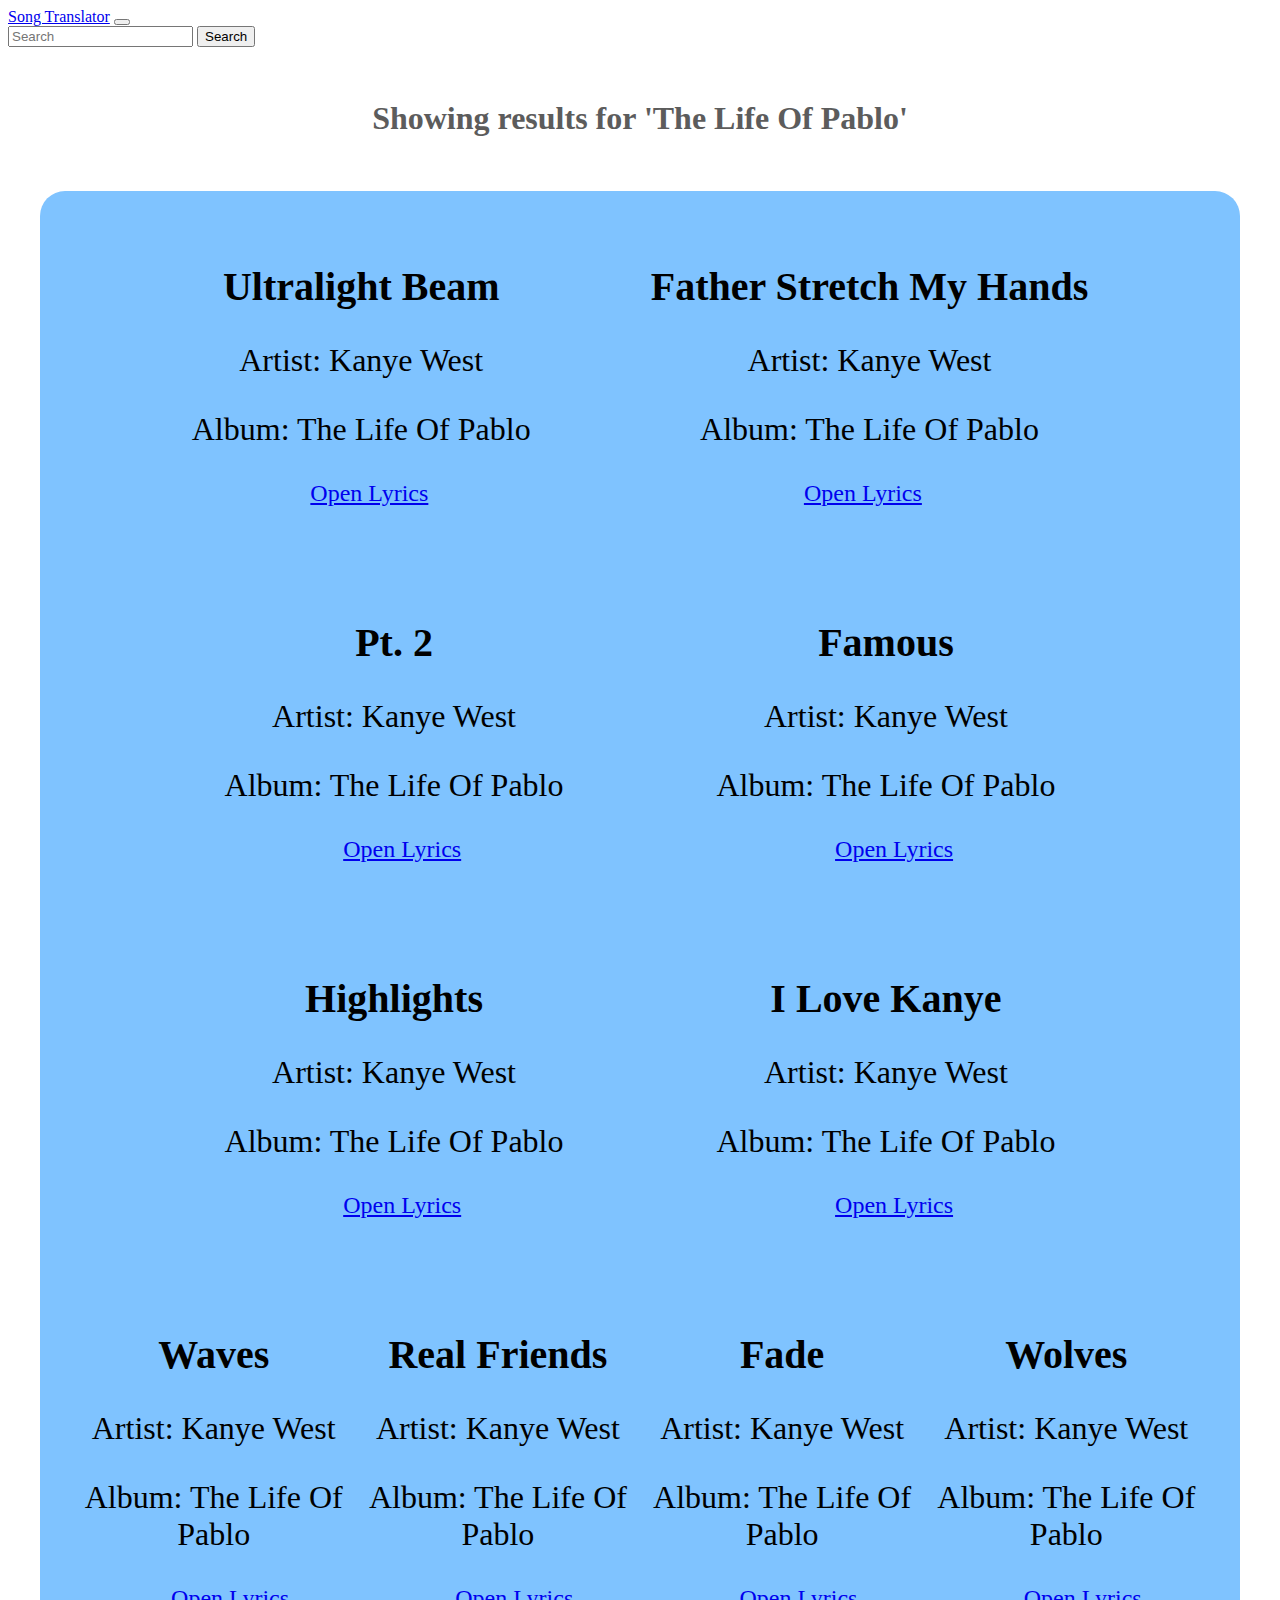
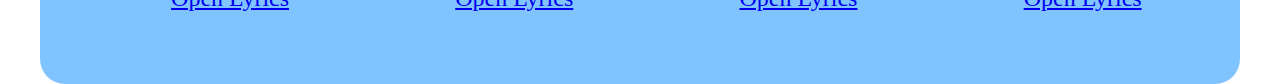
==== search.html @ ab82c58a "Added Layout of website" ====
<!DOCTYPE html>
<html lang="en">
<head>
    <meta charset="UTF-8">
    <meta http-equiv="X-UA-Compatible" content="IE=edge">
    <meta name="viewport" content="width=device-width, initial-scale=1.0">
    <link href="https://cdn.jsdelivr.net/npm/bootstrap@5.2.3/dist/css/bootstrap.min.css" rel="stylesheet" integrity="sha384-rbsA2VBKQhggwzxH7pPCaAqO46MgnOM80zW1RWuH61DGLwZJEdK2Kadq2F9CUG65" crossorigin="anonymous">
    <link rel="stylesheet" href="stylesheet.css">
    <title>Search</title>
</head>
<body>
    <header>
        <nav class="navbar navbar-expand-lg navbar-dark bg-dark">
            <div class="container-fluid">
              <a class="navbar-brand" href="#">Song Translator</a>
              <button class="navbar-toggler" type="button" data-bs-toggle="collapse" data-bs-target="#navbarSupportedContent" aria-controls="navbarSupportedContent" aria-expanded="false" aria-label="Toggle navigation">
                <span class="navbar-toggler-icon"></span>
              </button>
              <div class="collapse navbar-collapse" id="navbarSupportedContent">
                
                <form class="d-flex" role="search">
                  <input class="form-control me-2" type="search" placeholder="Search" aria-label="Search">
            <button class="btn btn-primary btn-lg" type="submit">Search</button>
                </form>
              </div>
            </div>
          </nav>
    </header>

    <h1 class="search-header">Showing results for 'The Life Of Pablo'</h1>

    <div class="results-container">
        <div class="row">   
            <div class="col-bg-5" style="min-width: 100px; max-width: 500px;">
                <div class="card">
                  <div class="card-body">
                    <h1 class="card-title">Ultralight Beam</h1>
                    <p class="card-text">Artist: Kanye West</p>
                    <p class="card-text">Album: The Life Of Pablo</p>
                    <a href="/song.html" class="btn btn-primary" role="button">Open Lyrics</a></form>
                </div>
                </div>
            </div>
    
            <div class="col-bg-5" style="min-width: 100px; max-width: 500px;">
                <div class="card">
                    <div class="card-body">
                    <h1 class="card-title">Father Stretch My Hands</h1>
                    <p class="card-text">Artist: Kanye West</p>
                    <p class="card-text">Album: The Life Of Pablo</p>
                    <a href="#" class="btn btn-primary">Open Lyrics</a>
                    </div>
                </div>
            </div>
        </div>

        <div class="row">   
            <div class="col-bg-5" style="min-width: 100px; max-width: 500px;">
                <div class="card">
                    <div class="card-body">
                      <h1 class="card-title">Pt. 2</h1>
                      <p class="card-text">Artist: Kanye West</p>
                      <p class="card-text">Album: The Life Of Pablo</p>
                      <a href="#" class="btn btn-primary">Open Lyrics</a>
                    </div>
                  </div>
            </div>
            <div class="col-bg-5" style="min-width: 100px; max-width: 500px;">
                <div class="card">
                  <div class="card-body">
                    <h1 class="card-title">Famous</h1>
                    <p class="card-text">Artist: Kanye West</p>
                    <p class="card-text">Album: The Life Of Pablo</p>
                    <a href="#" class="btn btn-primary">Open Lyrics</a>
                  </div>
                </div>
            </div>
        </div>

        <div class="row">   
            
    
            <div class="col-bg-5" style="min-width: 100px; max-width: 500px;">
                <div class="card">
                    <div class="card-body">
                    <h1 class="card-title">Highlights</h1>
                    <p class="card-text">Artist: Kanye West</p>
                    <p class="card-text">Album: The Life Of Pablo</p>
                    <a href="#" class="btn btn-primary">Open Lyrics</a>
                    </div>
                </div>
            </div>
            <div class="col-bg-5" style="min-width: 100px; max-width: 500px;">
                <div class="card">
                    <div class="card-body">
                      <h1 class="card-title">I Love Kanye</h1>
                      <p class="card-text">Artist: Kanye West</p>
                      <p class="card-text">Album: The Life Of Pablo</p>
                      <a href="#" class="btn btn-primary">Open Lyrics</a>
                    </div>
                  </div>
            </div>
        </div>

        <div class="row">   
            <div class="col-bg-5" style="min-width: 100px; max-width: 500px;">
                <div class="card">
                  <div class="card-body">
                    <h1 class="card-title">Waves</h1>
                    <p class="card-text">Artist: Kanye West</p>
                    <p class="card-text">Album: The Life Of Pablo</p>
                    <a href="#" class="btn btn-primary">Open Lyrics</a>
                  </div>
                </div>
            </div>
    
            <div class="col-bg-5" style="min-width: 100px; max-width: 500px;">
                <div class="card">
                    <div class="card-body">
                    <h1 class="card-title">Real Friends</h1>
                    <p class="card-text">Artist: Kanye West</p>
                    <p class="card-text">Album: The Life Of Pablo</p>
                    <a href="#" class="btn btn-primary">Open Lyrics</a>
                    </div>
                </div>
            </div>
            <div class="col-bg-5" style="min-width: 100px; max-width: 500px;">
                <div class="card">
                    <div class="card-body">
                      <h1 class="card-title">Fade</h1>
                      <p class="card-text">Artist: Kanye West</p>
                      <p class="card-text">Album: The Life Of Pablo</p>
                      <a href="#" class="btn btn-primary">Open Lyrics</a>
                    </div>
                  </div>
            </div>

            <div class="col-bg-5" style="min-width: 100px; max-width: 500px;">
                <div class="card">
                    <div class="card-body">
                      <h1 class="card-title">Wolves</h1>
                      <p class="card-text">Artist: Kanye West</p>
                      <p class="card-text">Album: The Life Of Pablo</p>
                      <a href="#" class="btn btn-primary">Open Lyrics</a>
                    </div>
                  </div>
            </div>
        </div>
    </div>

    
    
</body>
</html>
---- stylesheet.css ----
body {
    display: flex;
    flex-direction: column;
    height: 100vh;
}

.title-header {
    display: flex;
    justify-content: center;
    padding: 20px 30px;
    align-items: center;
}

.search-header {
    display: flex;
    justify-content: center;
    padding: 20px 30px;
    align-items: center;
    padding-top: 1em;
    padding-bottom: 1em;
    color:rgb(92, 92, 92);
}

.results-container {
    display: fit;
    border-radius: 25px;
    height: fit-content;
    width: 95%;
    margin-left: 2.5%;
    background-color: rgb(127, 195, 255);
}

.card {
    margin-top: 2.5em;
    margin-bottom: 2.5em;
}

.card-title {
    text-align: center;
    font-size: 2.5em;
}

.card-text {
    margin-top: 1em;
    text-align:center;
    font-size:xx-large;
}

.card .btn {
    margin-left: 35%;
    font-size: x-large;
}

.col-sm-2 {
    margin-right: 7em;
}


.row {
    margin: 2em;
    display: flex;
    justify-content: space-evenly;
    align-items: center;
}

.display-song {
    display: flex;
    flex-direction: column;
    align-items: center;

}

.display-song .song-title {
    font-size: 5em;
    font-weight: bolder;
}

.display-song .song-artist {
    font-size:2.5em;
}

.display-song .song-album {
    font-size:2.5em;
}

.display-song .song-lyrics {
    margin-left: 20%;

    display: flex;
    flex-direction: column;
    align-items: center;
    font-size:1.5em;
}
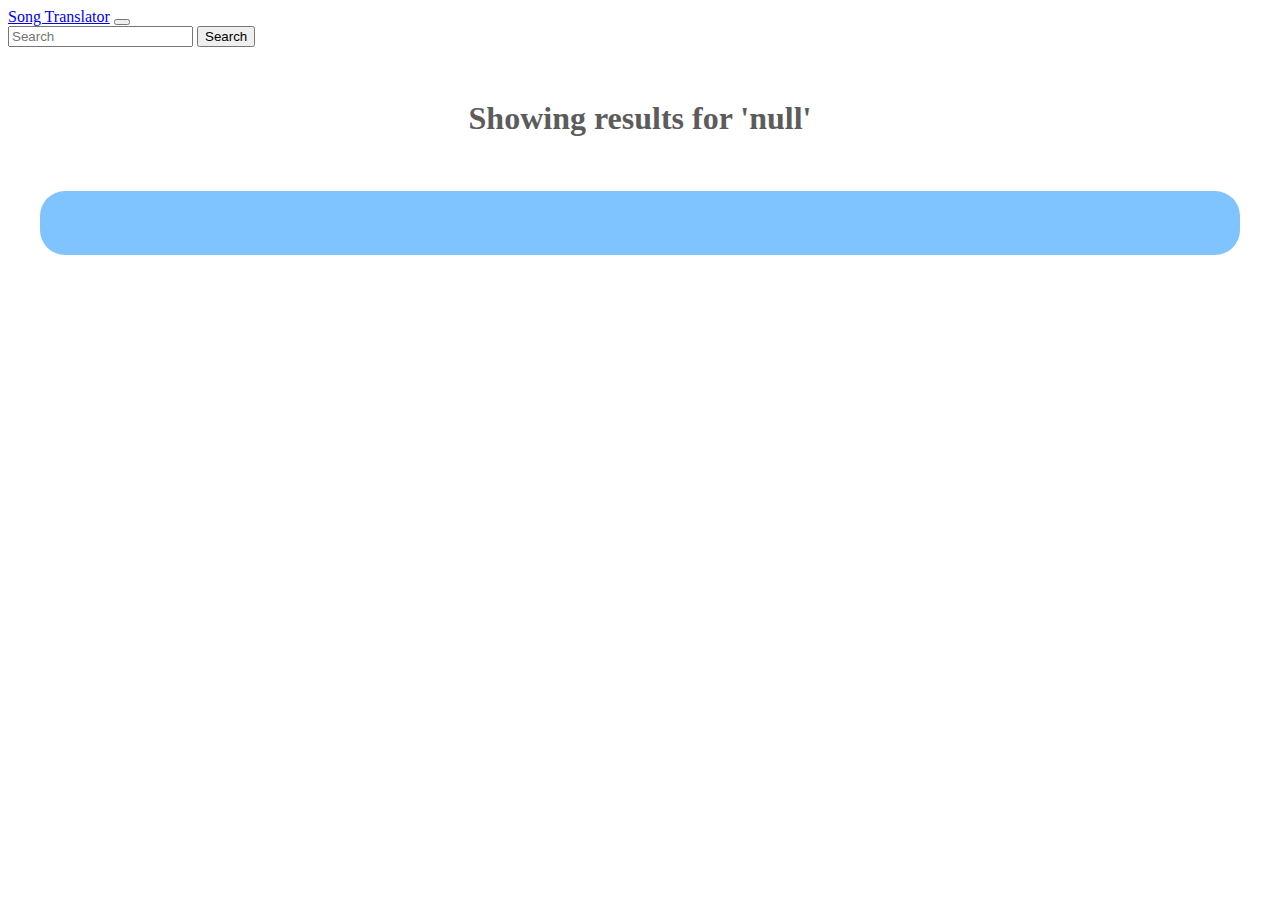
==== commit 9ec00f20: "most updated" ====
--- a/search.html
+++ b/search.html
@@ -6,6 +6,7 @@
     <meta name="viewport" content="width=device-width, initial-scale=1.0">
     <link href="https://cdn.jsdelivr.net/npm/bootstrap@5.2.3/dist/css/bootstrap.min.css" rel="stylesheet" integrity="sha384-rbsA2VBKQhggwzxH7pPCaAqO46MgnOM80zW1RWuH61DGLwZJEdK2Kadq2F9CUG65" crossorigin="anonymous">
     <link rel="stylesheet" href="stylesheet.css">
+    <script src="displayInformation.js"></script>
     <title>Search</title>
 </head>
 <body>
@@ -27,125 +28,13 @@
           </nav>
     </header>
 
-    <h1 class="search-header">Showing results for 'The Life Of Pablo'</h1>
+    <h1 id="search-text-display" class="search-header">Showing results for 'The Life Of Pablo'</h1>
+    <div class="results-container" id="results-container">
+        <div class="row" id="row">
 
-    <div class="results-container">
-        <div class="row">   
-            <div class="col-bg-5" style="min-width: 100px; max-width: 500px;">
-                <div class="card">
-                  <div class="card-body">
-                    <h1 class="card-title">Ultralight Beam</h1>
-                    <p class="card-text">Artist: Kanye West</p>
-                    <p class="card-text">Album: The Life Of Pablo</p>
-                    <a href="/song.html" class="btn btn-primary" role="button">Open Lyrics</a></form>
-                </div>
-                </div>
-            </div>
-    
-            <div class="col-bg-5" style="min-width: 100px; max-width: 500px;">
-                <div class="card">
-                    <div class="card-body">
-                    <h1 class="card-title">Father Stretch My Hands</h1>
-                    <p class="card-text">Artist: Kanye West</p>
-                    <p class="card-text">Album: The Life Of Pablo</p>
-                    <a href="#" class="btn btn-primary">Open Lyrics</a>
-                    </div>
-                </div>
-            </div>
         </div>
-
-        <div class="row">   
-            <div class="col-bg-5" style="min-width: 100px; max-width: 500px;">
-                <div class="card">
-                    <div class="card-body">
-                      <h1 class="card-title">Pt. 2</h1>
-                      <p class="card-text">Artist: Kanye West</p>
-                      <p class="card-text">Album: The Life Of Pablo</p>
-                      <a href="#" class="btn btn-primary">Open Lyrics</a>
-                    </div>
-                  </div>
-            </div>
-            <div class="col-bg-5" style="min-width: 100px; max-width: 500px;">
-                <div class="card">
-                  <div class="card-body">
-                    <h1 class="card-title">Famous</h1>
-                    <p class="card-text">Artist: Kanye West</p>
-                    <p class="card-text">Album: The Life Of Pablo</p>
-                    <a href="#" class="btn btn-primary">Open Lyrics</a>
-                  </div>
-                </div>
-            </div>
-        </div>
-
-        <div class="row">   
-            
-    
-            <div class="col-bg-5" style="min-width: 100px; max-width: 500px;">
-                <div class="card">
-                    <div class="card-body">
-                    <h1 class="card-title">Highlights</h1>
-                    <p class="card-text">Artist: Kanye West</p>
-                    <p class="card-text">Album: The Life Of Pablo</p>
-                    <a href="#" class="btn btn-primary">Open Lyrics</a>
-                    </div>
-                </div>
-            </div>
-            <div class="col-bg-5" style="min-width: 100px; max-width: 500px;">
-                <div class="card">
-                    <div class="card-body">
-                      <h1 class="card-title">I Love Kanye</h1>
-                      <p class="card-text">Artist: Kanye West</p>
-                      <p class="card-text">Album: The Life Of Pablo</p>
-                      <a href="#" class="btn btn-primary">Open Lyrics</a>
-                    </div>
-                  </div>
-            </div>
-        </div>
-
-        <div class="row">   
-            <div class="col-bg-5" style="min-width: 100px; max-width: 500px;">
-                <div class="card">
-                  <div class="card-body">
-                    <h1 class="card-title">Waves</h1>
-                    <p class="card-text">Artist: Kanye West</p>
-                    <p class="card-text">Album: The Life Of Pablo</p>
-                    <a href="#" class="btn btn-primary">Open Lyrics</a>
-                  </div>
-                </div>
-            </div>
-    
-            <div class="col-bg-5" style="min-width: 100px; max-width: 500px;">
-                <div class="card">
-                    <div class="card-body">
-                    <h1 class="card-title">Real Friends</h1>
-                    <p class="card-text">Artist: Kanye West</p>
-                    <p class="card-text">Album: The Life Of Pablo</p>
-                    <a href="#" class="btn btn-primary">Open Lyrics</a>
-                    </div>
-                </div>
-            </div>
-            <div class="col-bg-5" style="min-width: 100px; max-width: 500px;">
-                <div class="card">
-                    <div class="card-body">
-                      <h1 class="card-title">Fade</h1>
-                      <p class="card-text">Artist: Kanye West</p>
-                      <p class="card-text">Album: The Life Of Pablo</p>
-                      <a href="#" class="btn btn-primary">Open Lyrics</a>
-                    </div>
-                  </div>
-            </div>
-
-            <div class="col-bg-5" style="min-width: 100px; max-width: 500px;">
-                <div class="card">
-                    <div class="card-body">
-                      <h1 class="card-title">Wolves</h1>
-                      <p class="card-text">Artist: Kanye West</p>
-                      <p class="card-text">Album: The Life Of Pablo</p>
-                      <a href="#" class="btn btn-primary">Open Lyrics</a>
-                    </div>
-                  </div>
-            </div>
-        </div>
+        <script>loadSearch()</script>
+        
     </div>
 
     
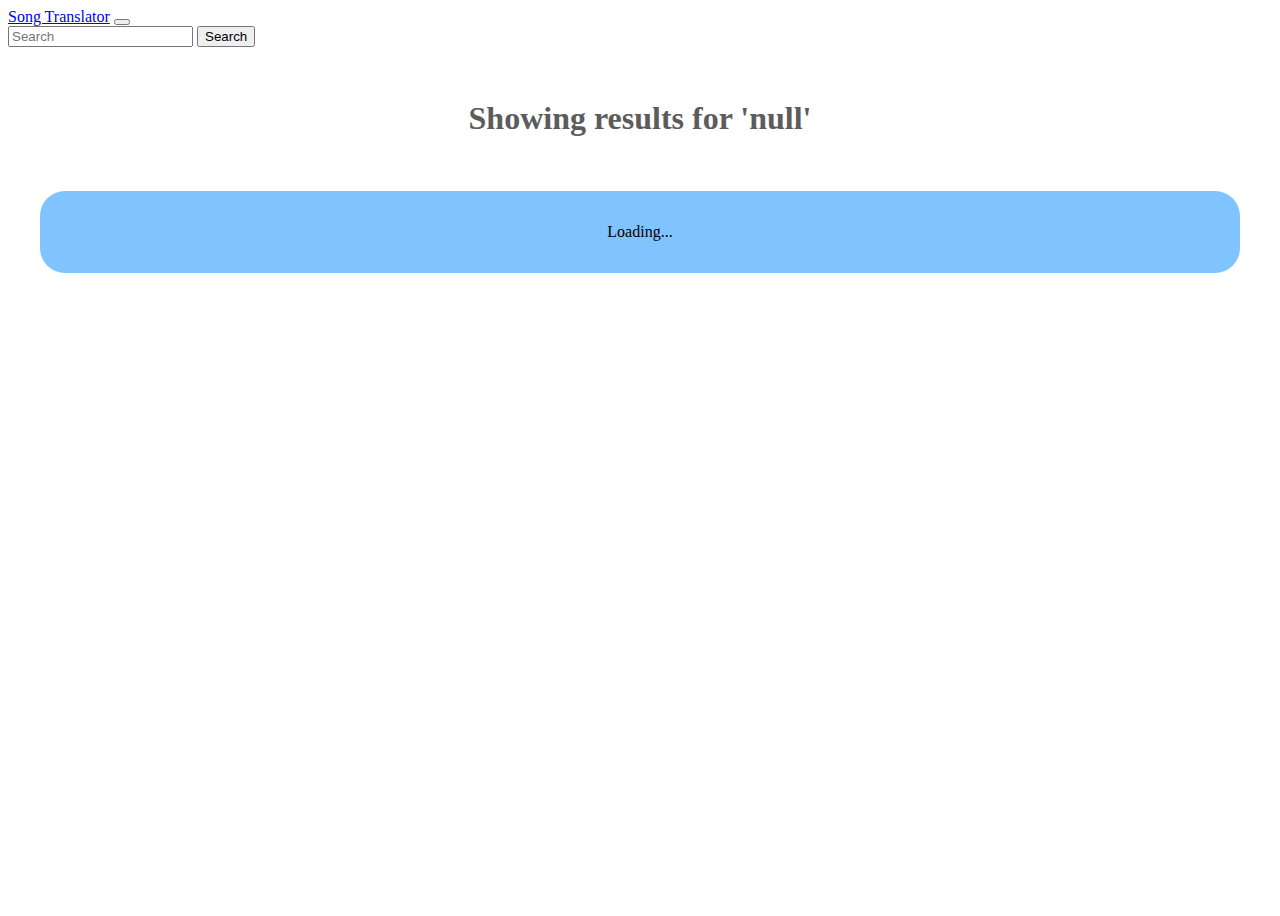
==== commit c17558fe: "Lyrics load now except for on certain songs" ====
--- a/search.html
+++ b/search.html
@@ -28,10 +28,12 @@
           </nav>
     </header>
 
-    <h1 id="search-text-display" class="search-header">Showing results for 'The Life Of Pablo'</h1>
+    <h1 id="search-text-display" class="search-header">Showing results for ''</h1>
     <div class="results-container" id="results-container">
         <div class="row" id="row">
-
+            <div class="spinner-border" role="status">
+                <span class="visually-hidden">Loading...</span>
+              </div>
         </div>
         <script>loadSearch()</script>
         
--- a/stylesheet.css
+++ b/stylesheet.css
@@ -70,21 +70,20 @@
 
 }
 
-.display-song .song-title {
+.display-song #song-title {
     font-size: 5em;
     font-weight: bolder;
 }
 
-.display-song .song-artist {
+.display-song #song-artist {
     font-size:2.5em;
 }
 
-.display-song .song-album {
+.display-song #song-album {
     font-size:2.5em;
 }
 
-.display-song .song-lyrics {
-    margin-left: 20%;
+.display-song #song-lyrics {
 
     display: flex;
     flex-direction: column;
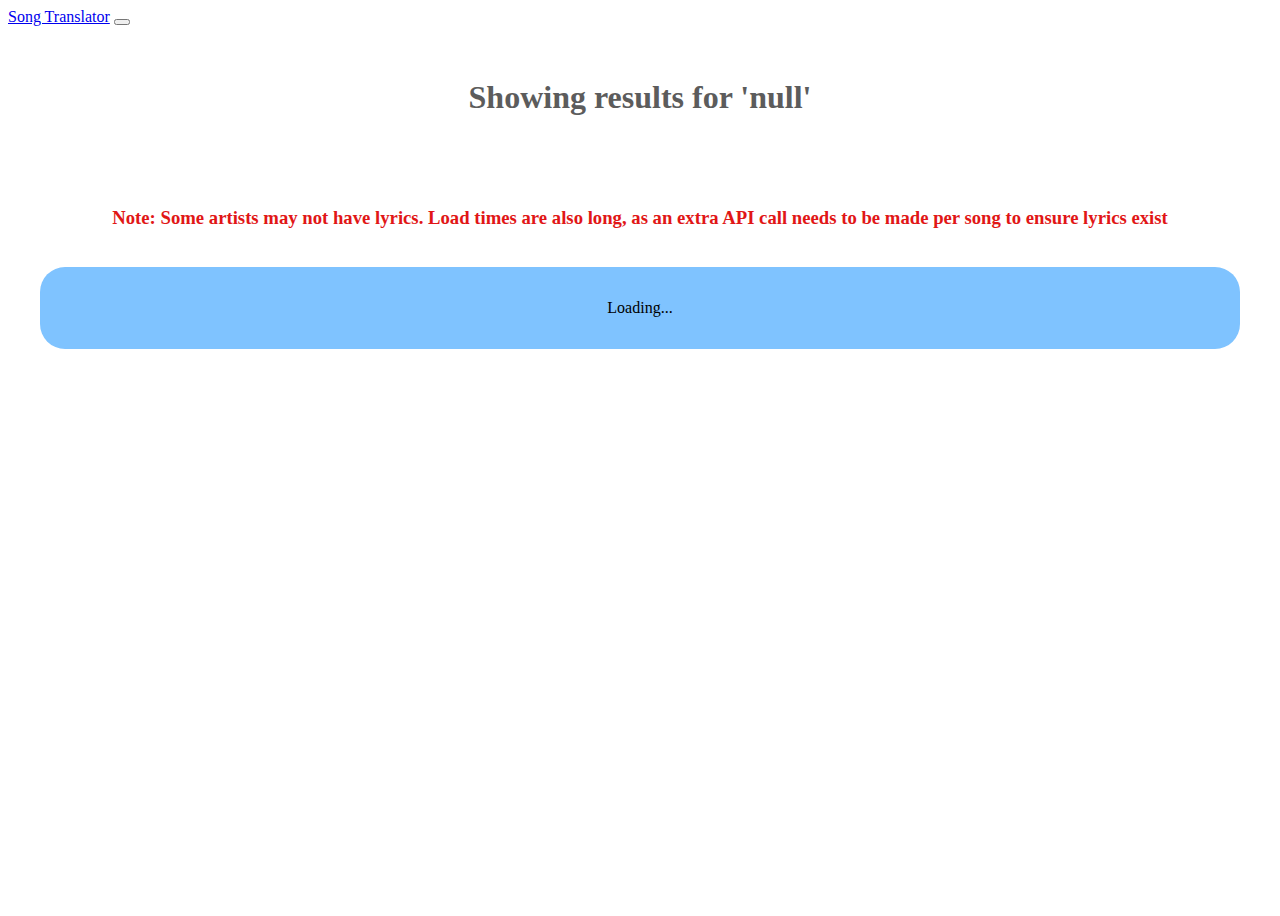
==== commit 30c78b08: "final" ====
--- a/search.html
+++ b/search.html
@@ -13,22 +13,15 @@
     <header>
         <nav class="navbar navbar-expand-lg navbar-dark bg-dark">
             <div class="container-fluid">
-              <a class="navbar-brand" href="#">Song Translator</a>
+              <a class="navbar-brand" href="index.html">Song Translator</a>
               <button class="navbar-toggler" type="button" data-bs-toggle="collapse" data-bs-target="#navbarSupportedContent" aria-controls="navbarSupportedContent" aria-expanded="false" aria-label="Toggle navigation">
-                <span class="navbar-toggler-icon"></span>
               </button>
-              <div class="collapse navbar-collapse" id="navbarSupportedContent">
-                
-                <form class="d-flex" role="search">
-                  <input class="form-control me-2" type="search" placeholder="Search" aria-label="Search">
-            <button class="btn btn-primary btn-lg" type="submit">Search</button>
-                </form>
-              </div>
             </div>
           </nav>
     </header>
 
     <h1 id="search-text-display" class="search-header">Showing results for ''</h1>
+    <h3 class="search-header2">Note: Some artists may not have lyrics. Load times are also long, as an extra API call needs to be made per song to ensure lyrics exist</h3>
     <div class="results-container" id="results-container">
         <div class="row" id="row">
             <div class="spinner-border" role="status">
--- a/stylesheet.css
+++ b/stylesheet.css
@@ -2,6 +2,22 @@
     display: flex;
     flex-direction: column;
     height: 100vh;
+}
+
+.home-page {
+    display: flex;
+    flex-direction: column;
+    justify-content: center;
+    align-items: center;
+
+}
+
+.error-message {
+    display: flex;
+    justify-content: center;
+    padding: 20px 30px;
+    align-items: center;
+    text-align: center;
 }
 
 .title-header {
@@ -19,6 +35,15 @@
     padding-top: 1em;
     padding-bottom: 1em;
     color:rgb(92, 92, 92);
+}
+.search-header2 {
+    display: flex;
+    justify-content: center;
+    padding: 20px 30px;
+    align-items: center;
+    padding-top: 1em;
+    padding-bottom: 1em;
+    color:rgb(225, 22, 22);
 }
 
 .results-container {
